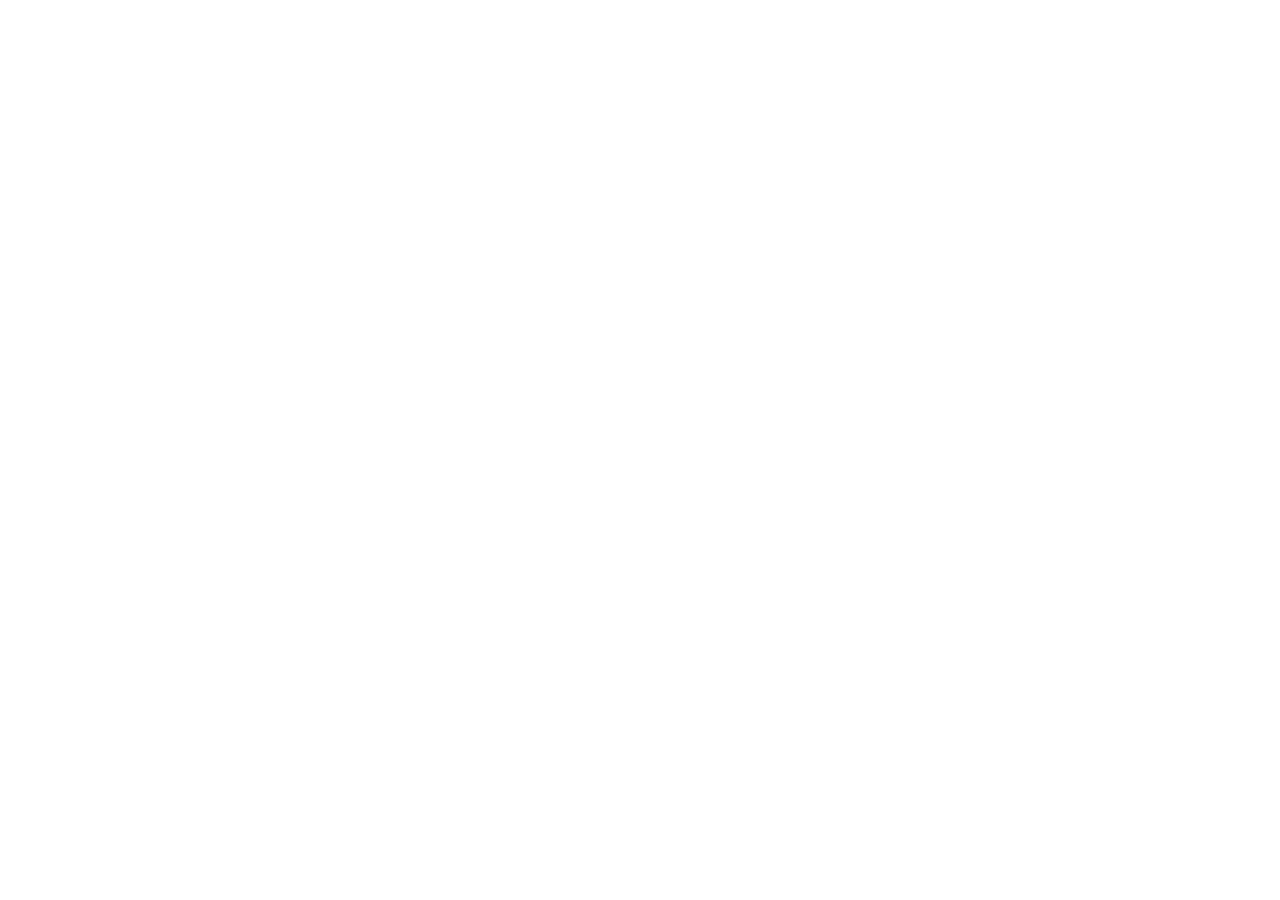
==== index.html @ a02cd419 "Hopefully it work" ====
<!DOCTYPE html>
<html lang="en">
  <head>
    <meta charset="utf-8" />
    <meta name="viewport" content="width=device-width, initial-scale=1.0">

    <title>Sketch</title>

    <link rel="stylesheet" type="text/css" href="style.css">

    <script src="libraries/p5.min.js"></script>
    <script src="libraries/p5.sound.min.js"></script>
  </head>

  <body>
    <script src="input.js"></script>
    <script src="main.js"></script>
    <script src="rungeKutta.js"></script>
  </body>
</html>
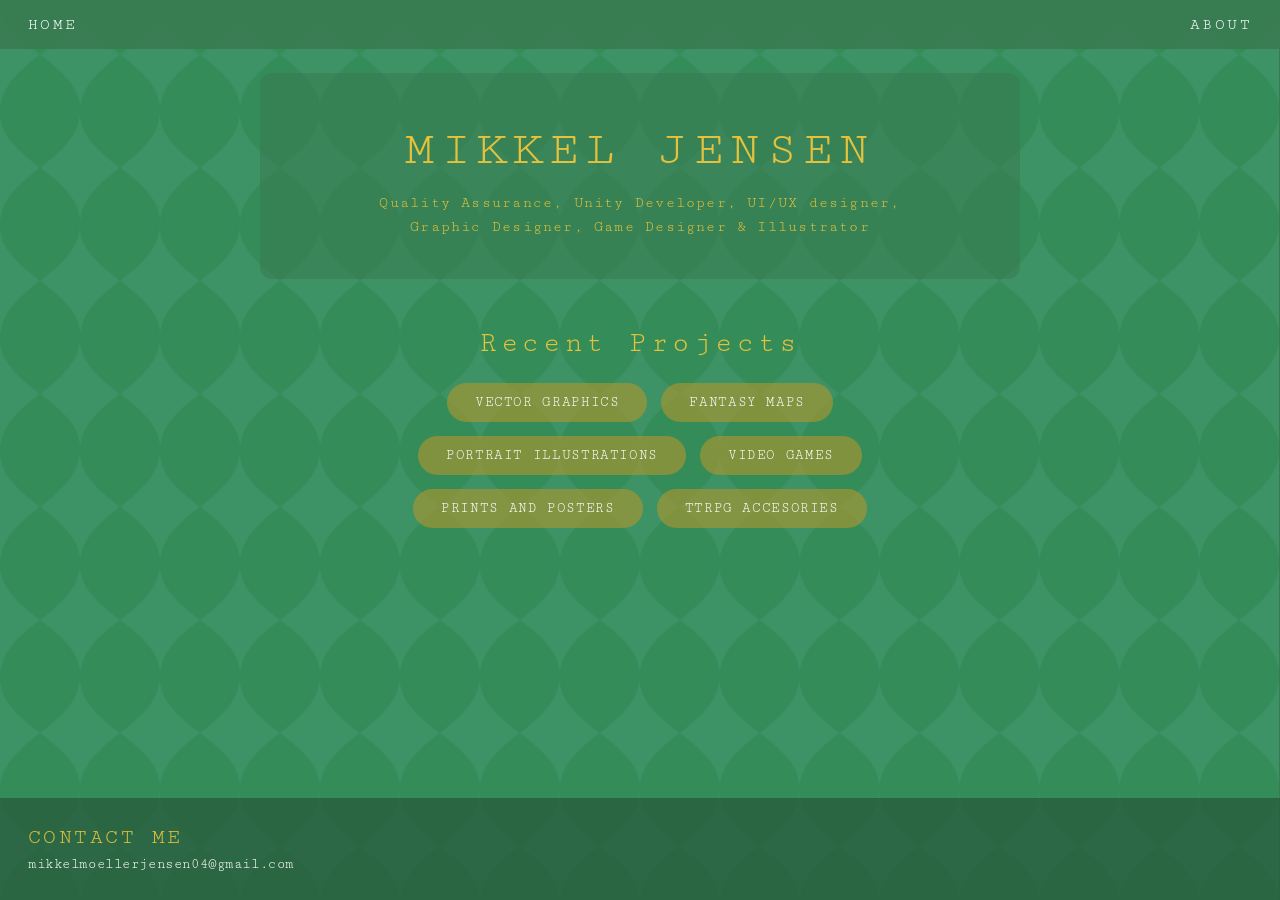
==== commit e05fb128: "Add portfolio site" ====
--- a/index.html
+++ b/index.html
@@ -1,20 +1,41 @@
 <!DOCTYPE html>
 <html lang="en">
-  <head>
-    <meta charset="utf-8" />
-    <meta name="viewport" content="width=device-width, initial-scale=1.0">
+<head>
+  <meta charset="UTF-8">
+  <meta name="viewport" content="width=device-width, initial-scale=1.0">
+  <title>Mikkel Jensen — Portfolio</title>
+  <link rel="stylesheet" href="style.css">
+</head>
+<body>
+  <div class="bg-pattern"></div>
 
-    <title>Sketch</title>
+  <nav>
+    <a href="index.html">HOME</a>
+    <a href="about.html">ABOUT</a>
+  </nav>
 
-    <link rel="stylesheet" type="text/css" href="style.css">
+  <main>
+    <div class="hero">
+      <h1>Mikkel Jensen</h1>
+      <p class="tagline">Quality Assurance, Unity Developer, UI/UX designer, Graphic Designer, Game Designer &amp; Illustrator</p>
+    </div>
 
-    <script src="libraries/p5.min.js"></script>
-    <script src="libraries/p5.sound.min.js"></script>
-  </head>
+    <div class="projects-section">
+      <h2>Recent Projects</h2>
+      <div class="project-buttons">
+        <a href="vector-graphics.html" class="project-btn">Vector Graphics</a>
+        <a href="fantasy-maps.html" class="project-btn">Fantasy Maps</a>
+        <a href="portraits.html" class="project-btn">Portrait Illustrations</a>
+        <a href="video-games.html" class="project-btn">Video Games</a>
+        <a href="prints.html" class="project-btn">Prints and Posters</a>
+        <a href="ttrpg.html" class="project-btn">TTRPG Accesories</a>
+      </div>
+    </div>
+  </main>
 
-  <body>
-    <script src="input.js"></script>
-    <script src="main.js"></script>
-    <script src="rungeKutta.js"></script>
-  </body>
+  <footer>
+    <h3>Contact Me</h3>
+    <span class="email">mikkelmoellerjensen04@gmail.com</span>
+  </footer>
+</body>
 </html>
--- a/style.css
+++ b/style.css
@@ -0,0 +1,432 @@
+@import url('https://fonts.googleapis.com/css2?family=Cutive+Mono&display=swap');
+
+/* ── Reset & Base ── */
+*, *::before, *::after {
+  box-sizing: border-box;
+  margin: 0;
+  padding: 0;
+}
+
+html {
+  scroll-behavior: smooth;
+}
+
+body {
+  font-family: 'Cutive Mono', monospace;
+  color: #FFFFFF;
+  background-color: #3a7a52;
+  min-height: 100vh;
+  display: flex;
+  flex-direction: column;
+}
+
+/* ── Background Pattern ── */
+.bg-pattern {
+  position: fixed;
+  top: 0;
+  left: 0;
+  width: 100%;
+  height: 100%;
+  z-index: -1;
+  background-image: url('images/background.png');
+  background-size: cover;
+  background-position: center;
+  background-repeat: repeat;
+}
+
+/* ── Navigation ── */
+nav {
+  display: flex;
+  justify-content: space-between;
+  align-items: center;
+  padding: 16px 28px;
+  letter-spacing: 0.15em;
+  text-transform: uppercase;
+  font-size: 1rem;
+  position: sticky;
+  top: 0;
+  z-index: 100;
+  background: rgba(58, 122, 82, 0.85);
+  backdrop-filter: blur(6px);
+  -webkit-backdrop-filter: blur(6px);
+}
+
+nav a {
+  color: #FFFFFF;
+  text-decoration: none;
+  transition: color 0.2s ease;
+}
+
+nav a:hover {
+  color: #E5C13C;
+}
+
+/* ── Main Content ── */
+main {
+  flex: 1;
+  width: 100%;
+  max-width: 800px;
+  margin: 0 auto;
+  padding: 0 20px 40px;
+}
+
+/* ── Section Title Banner ── */
+.section-title {
+  background: rgba(58, 122, 82, 0.55);
+  border-radius: 12px;
+  padding: 28px 32px;
+  margin: 24px 0 32px;
+  text-align: center;
+}
+
+.section-title h1 {
+  color: #E5C13C;
+  font-family: 'Cutive Mono', monospace;
+  font-size: 2rem;
+  letter-spacing: 0.18em;
+  text-transform: uppercase;
+  font-weight: 400;
+  line-height: 1.3;
+}
+
+.section-title .subtitle {
+  color: #E5C13C;
+  font-size: 0.85rem;
+  letter-spacing: 0.12em;
+  margin-top: 4px;
+}
+
+/* ── Hero (Home page) ── */
+.hero {
+  background: rgba(58, 122, 82, 0.55);
+  border-radius: 12px;
+  padding: 48px 32px 40px;
+  margin: 24px 0 48px;
+  text-align: center;
+}
+
+.hero h1 {
+  color: #E5C13C;
+  font-size: 2.6rem;
+  letter-spacing: 0.15em;
+  text-transform: uppercase;
+  font-weight: 400;
+  margin-bottom: 12px;
+  line-height: 1.2;
+}
+
+.hero .tagline {
+  color: #E5C13C;
+  font-size: 0.95rem;
+  letter-spacing: 0.08em;
+  line-height: 1.6;
+  max-width: 540px;
+  margin: 0 auto;
+}
+
+/* ── Project Buttons (Home) ── */
+.projects-section {
+  text-align: center;
+  margin-bottom: 48px;
+}
+
+.projects-section h2 {
+  color: #E5C13C;
+  font-size: 1.8rem;
+  letter-spacing: 0.12em;
+  font-weight: 400;
+  margin-bottom: 24px;
+}
+
+.project-buttons {
+  display: flex;
+  flex-wrap: wrap;
+  justify-content: center;
+  gap: 14px;
+  max-width: 600px;
+  margin: 0 auto;
+}
+
+.project-btn {
+  display: inline-block;
+  background: rgba(170, 150, 50, 0.65);
+  color: #FFFFFF;
+  text-decoration: none;
+  padding: 12px 28px;
+  border-radius: 999px;
+  letter-spacing: 0.12em;
+  text-transform: uppercase;
+  font-family: 'Cutive Mono', monospace;
+  font-size: 0.85rem;
+  transition: background 0.25s ease, transform 0.15s ease;
+  border: none;
+  cursor: pointer;
+}
+
+.project-btn:hover {
+  background: rgba(210, 185, 50, 0.85);
+  transform: translateY(-1px);
+}
+
+/* ── Footer ── */
+footer {
+  background: rgba(40, 90, 60, 0.75);
+  padding: 28px 28px;
+  margin-top: auto;
+}
+
+footer h3 {
+  color: #E5C13C;
+  font-size: 1.3rem;
+  letter-spacing: 0.12em;
+  text-transform: uppercase;
+  font-weight: 400;
+  margin-bottom: 6px;
+}
+
+footer .email {
+  color: #FFFFFF;
+  font-size: 0.9rem;
+  letter-spacing: 0.04em;
+  user-select: all;
+  cursor: text;
+}
+
+/* ── About Page ── */
+.about-header {
+  display: flex;
+  align-items: center;
+  gap: 24px;
+  background: rgba(58, 122, 82, 0.55);
+  border-radius: 12px;
+  padding: 32px;
+  margin: 24px 0 32px;
+  flex-wrap: wrap;
+}
+
+.about-header h1 {
+  color: #E5C13C;
+  font-size: 2rem;
+  letter-spacing: 0.15em;
+  text-transform: uppercase;
+  font-weight: 400;
+}
+
+.about-photo {
+  width: 160px;
+  height: 160px;
+  border-radius: 12px;
+  object-fit: cover;
+  margin-left: auto;
+}
+
+.about-text {
+  background: rgba(58, 122, 82, 0.35);
+  border-radius: 12px;
+  padding: 32px;
+  margin-bottom: 32px;
+  line-height: 1.8;
+  font-size: 0.92rem;
+  letter-spacing: 0.03em;
+}
+
+.about-text p {
+  margin-bottom: 20px;
+}
+
+.about-text p:last-child {
+  margin-bottom: 0;
+}
+
+/* ── Content Cards (used across pages) ── */
+.content-card {
+  background: rgba(58, 122, 82, 0.4);
+  border-radius: 12px;
+  padding: 28px;
+  margin-bottom: 28px;
+}
+
+.content-card h2 {
+  color: #E5C13C;
+  font-size: 1.2rem;
+  letter-spacing: 0.15em;
+  text-transform: uppercase;
+  font-weight: 400;
+  text-align: center;
+  margin-bottom: 20px;
+}
+
+.content-card h3 {
+  color: #E5C13C;
+  font-size: 1rem;
+  letter-spacing: 0.12em;
+  text-transform: uppercase;
+  font-weight: 400;
+  text-align: center;
+  margin-bottom: 16px;
+}
+
+/* ── Image Grids ── */
+.logo-grid {
+  display: grid;
+  grid-template-columns: 1fr 1fr;
+  gap: 16px;
+  align-items: center;
+}
+
+.logo-grid img,
+.logo-grid object {
+  width: 100%;
+  height: auto;
+  border-radius: 4px;
+}
+
+.single-image {
+  width: 100%;
+  border-radius: 8px;
+  display: block;
+  margin: 0 auto;
+}
+
+.gallery-image {
+  width: 100%;
+  border-radius: 8px;
+  display: block;
+  margin-bottom: 24px;
+  box-shadow: 0 4px 20px rgba(0,0,0,0.25);
+}
+
+.gallery-image:last-child {
+  margin-bottom: 0;
+}
+
+/* ── Video Games Page ── */
+.game-entry {
+  background: rgba(58, 122, 82, 0.4);
+  border-radius: 12px;
+  padding: 28px;
+  margin-bottom: 28px;
+  text-align: center;
+}
+
+.game-entry h2 {
+  color: #E5C13C;
+  font-size: 1.3rem;
+  letter-spacing: 0.12em;
+  text-transform: uppercase;
+  font-weight: 400;
+  text-decoration: underline;
+  text-underline-offset: 6px;
+  margin-bottom: 20px;
+}
+
+.game-entry img {
+  width: 100%;
+  border-radius: 6px;
+  margin-bottom: 16px;
+}
+
+.game-entry .github-link {
+  display: inline-block;
+  color: #E5C13C;
+  text-decoration: underline;
+  text-transform: uppercase;
+  letter-spacing: 0.08em;
+  font-size: 0.85rem;
+  margin-bottom: 16px;
+  font-family: 'Cutive Mono', monospace;
+}
+
+.game-entry .github-link:hover {
+  color: #fff;
+}
+
+.game-entry p {
+  text-align: left;
+  line-height: 1.7;
+  font-size: 0.88rem;
+  letter-spacing: 0.02em;
+}
+
+/* ── TTRPG Page ── */
+.card-grid {
+  display: grid;
+  grid-template-columns: 1fr 1fr;
+  gap: 16px;
+  margin-bottom: 16px;
+}
+
+.card-grid img {
+  width: 100%;
+  border-radius: 8px;
+}
+
+/* ── Prints Page ── */
+.print-image {
+  width: 100%;
+  border-radius: 8px;
+  display: block;
+  margin-bottom: 28px;
+  box-shadow: 0 4px 20px rgba(0,0,0,0.25);
+}
+
+.print-image:last-child {
+  margin-bottom: 0;
+}
+
+/* ── SVG embed ── */
+.svg-embed {
+  width: 100%;
+  height: auto;
+  display: block;
+}
+
+/* ── Responsive ── */
+@media (max-width: 600px) {
+  .hero h1 {
+    font-size: 1.8rem;
+  }
+
+  .hero .tagline {
+    font-size: 0.82rem;
+  }
+
+  .section-title h1 {
+    font-size: 1.5rem;
+  }
+
+  .about-header {
+    flex-direction: column;
+    text-align: center;
+  }
+
+  .about-photo {
+    margin-left: 0;
+    width: 140px;
+    height: 140px;
+  }
+
+  .project-btn {
+    font-size: 0.78rem;
+    padding: 10px 20px;
+  }
+
+  nav {
+    padding: 12px 20px;
+    font-size: 0.9rem;
+  }
+
+  main {
+    padding: 0 14px 32px;
+  }
+}
+
+@media (min-width: 801px) {
+  .hero h1 {
+    font-size: 3rem;
+  }
+
+  .section-title h1 {
+    font-size: 2.4rem;
+  }
+}
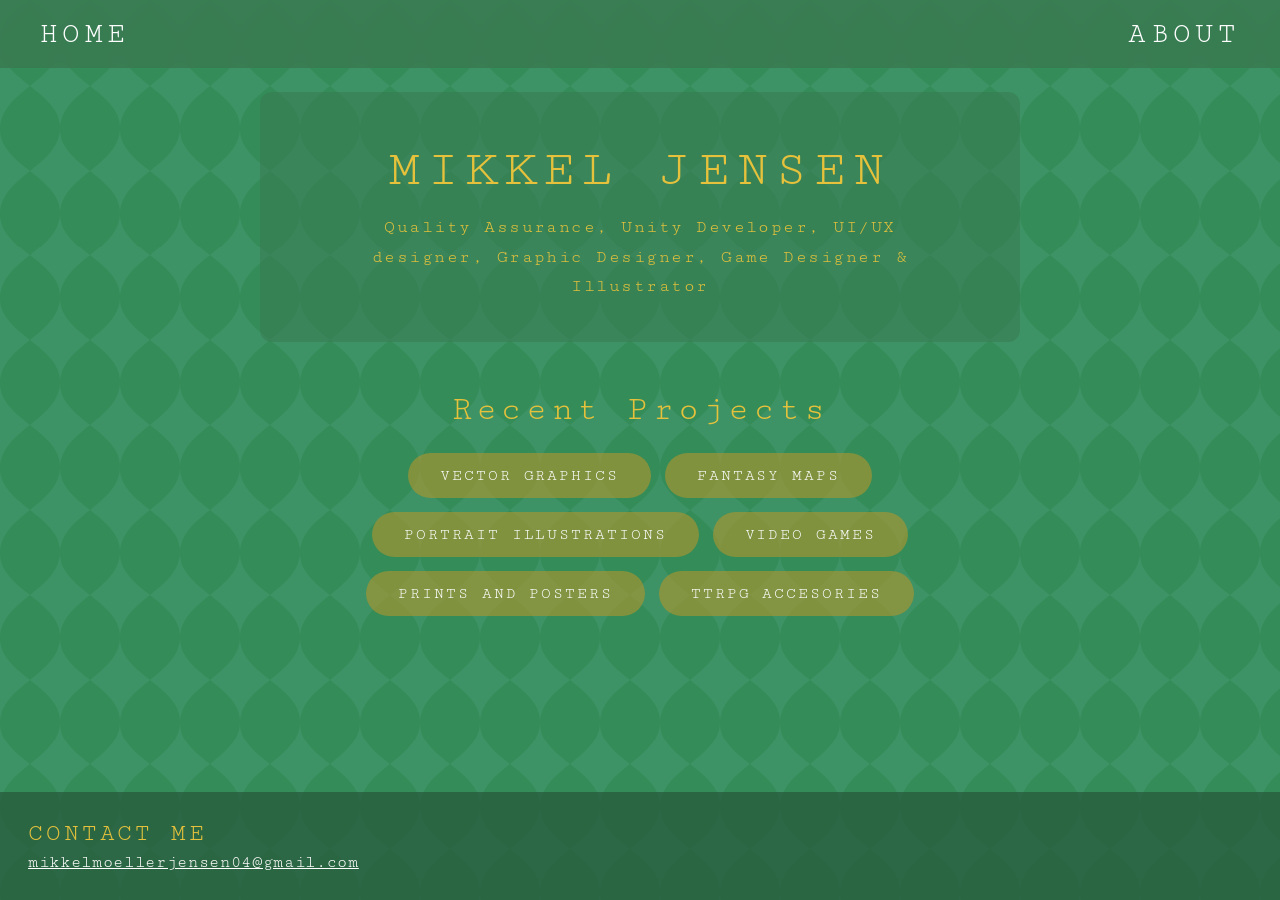
==== commit 7927cea9: "Updated email footer to have better interaction" ====
--- a/index.html
+++ b/index.html
@@ -35,7 +35,9 @@
 
   <footer>
     <h3>Contact Me</h3>
-    <span class="email">mikkelmoellerjensen04@gmail.com</span>
+    <a href="mailto:mikkelmoellerjensen04@gmail.com" class="email">
+    mikkelmoellerjensen04@gmail.com
+    </a>
   </footer>
 </body>
 </html>
--- a/style.css
+++ b/style.css
@@ -1,6 +1,5 @@
 @import url('https://fonts.googleapis.com/css2?family=Cutive+Mono&display=swap');
 
-/* ── Reset & Base ── */
 *, *::before, *::after {
   box-sizing: border-box;
   margin: 0;
@@ -20,7 +19,6 @@
   flex-direction: column;
 }
 
-/* ── Background Pattern ── */
 .bg-pattern {
   position: fixed;
   top: 0;
@@ -28,13 +26,13 @@
   width: 100%;
   height: 100%;
   z-index: -1;
-  background-image: url('images/background.png');
-  background-size: cover;
-  background-position: center;
+  background-color: #3D9365;
+  background-image: url('svg/background_tile.svg');
+  background-size: 90px auto;       /* one tile; scales crisply since it's vector */
+  background-position: top left;
   background-repeat: repeat;
 }
 
-/* ── Navigation ── */
 nav {
   display: flex;
   justify-content: space-between;
@@ -61,7 +59,6 @@
   color: #E5C13C;
 }
 
-/* ── Main Content ── */
 main {
   flex: 1;
   width: 100%;
@@ -70,7 +67,6 @@
   padding: 0 20px 40px;
 }
 
-/* ── Section Title Banner ── */
 .section-title {
   background: rgba(58, 122, 82, 0.55);
   border-radius: 12px;
@@ -96,7 +92,6 @@
   margin-top: 4px;
 }
 
-/* ── Hero (Home page) ── */
 .hero {
   background: rgba(58, 122, 82, 0.55);
   border-radius: 12px;
@@ -124,7 +119,6 @@
   margin: 0 auto;
 }
 
-/* ── Project Buttons (Home) ── */
 .projects-section {
   text-align: center;
   margin-bottom: 48px;
@@ -168,7 +162,6 @@
   transform: translateY(-1px);
 }
 
-/* ── Footer ── */
 footer {
   background: rgba(40, 90, 60, 0.75);
   padding: 28px 28px;
@@ -188,15 +181,19 @@
   color: #FFFFFF;
   font-size: 0.9rem;
   letter-spacing: 0.04em;
-  user-select: all;
+  user-select: text;
   cursor: text;
 }
 
-/* ── About Page ── */
+footer .email:hover {
+  color: #E5C13C;
+}
+
 .about-header {
   display: flex;
   align-items: center;
-  gap: 24px;
+  justify-content: center;
+  gap: 32px;
   background: rgba(58, 122, 82, 0.55);
   border-radius: 12px;
   padding: 32px;
@@ -213,11 +210,10 @@
 }
 
 .about-photo {
-  width: 160px;
-  height: 160px;
+  width: 200px;
+  height: auto;
   border-radius: 12px;
   object-fit: cover;
-  margin-left: auto;
 }
 
 .about-text {
@@ -238,7 +234,6 @@
   margin-bottom: 0;
 }
 
-/* ── Content Cards (used across pages) ── */
 .content-card {
   background: rgba(58, 122, 82, 0.4);
   border-radius: 12px;
@@ -266,7 +261,6 @@
   margin-bottom: 16px;
 }
 
-/* ── Image Grids ── */
 .logo-grid {
   display: grid;
   grid-template-columns: 1fr 1fr;
@@ -294,13 +288,13 @@
   display: block;
   margin-bottom: 24px;
   box-shadow: 0 4px 20px rgba(0,0,0,0.25);
+  overflow: hidden;
 }
 
 .gallery-image:last-child {
   margin-bottom: 0;
 }
 
-/* ── Video Games Page ── */
 .game-entry {
   background: rgba(58, 122, 82, 0.4);
   border-radius: 12px;
@@ -311,12 +305,11 @@
 
 .game-entry h2 {
   color: #E5C13C;
-  font-size: 1.3rem;
-  letter-spacing: 0.12em;
-  text-transform: uppercase;
-  font-weight: 400;
-  text-decoration: underline;
-  text-underline-offset: 6px;
+  font-size: 1.6rem;
+  letter-spacing: 0.12em;
+  text-transform: uppercase;
+  font-weight: 400;
+  text-decoration: none;
   margin-bottom: 20px;
 }
 
@@ -348,7 +341,6 @@
   letter-spacing: 0.02em;
 }
 
-/* ── TTRPG Page ── */
 .card-grid {
   display: grid;
   grid-template-columns: 1fr 1fr;
@@ -361,7 +353,6 @@
   border-radius: 8px;
 }
 
-/* ── Prints Page ── */
 .print-image {
   width: 100%;
   border-radius: 8px;
@@ -374,15 +365,18 @@
   margin-bottom: 0;
 }
 
-/* ── SVG embed ── */
 .svg-embed {
   width: 100%;
   height: auto;
   display: block;
 }
 
-/* ── Responsive ── */
-@media (max-width: 600px) {
+/* ── Mobile ── */
+@media (max-width: 800px) {
+  .bg-pattern {
+    background-size: 25px auto;
+  }
+
   .hero h1 {
     font-size: 1.8rem;
   }
@@ -401,9 +395,7 @@
   }
 
   .about-photo {
-    margin-left: 0;
     width: 140px;
-    height: 140px;
   }
 
   .project-btn {
@@ -412,8 +404,8 @@
   }
 
   nav {
-    padding: 12px 20px;
-    font-size: 0.9rem;
+    padding: 15px 20px;
+    font-size: 1.2rem;
   }
 
   main {
@@ -421,12 +413,80 @@
   }
 }
 
+/* ── Desktop ── */
 @media (min-width: 801px) {
+  .bg-pattern {
+    background-size: 60px auto;
+  }
+
   .hero h1 {
-    font-size: 3rem;
+    font-size: 3.2rem;
+  }
+
+  .hero .tagline {
+    font-size: 1.15rem;
   }
 
   .section-title h1 {
-    font-size: 2.4rem;
-  }
-}
+    font-size: 2.6rem;
+  }
+
+  .section-title .subtitle {
+    font-size: 1rem;
+  }
+
+  .projects-section h2 {
+    font-size: 2.2rem;
+  }
+
+  .project-btn {
+    font-size: 1rem;
+    padding: 14px 32px;
+  }
+
+  .about-header h1 {
+    font-size: 2.6rem;
+  }
+
+  .about-photo {
+    width: 240px;
+  }
+
+  .about-text {
+    font-size: 1.08rem;
+    padding: 40px;
+  }
+
+  .content-card h2 {
+    font-size: 1.5rem;
+  }
+
+  .content-card h3 {
+    font-size: 1.3rem;
+  }
+
+  .game-entry h2 {
+    font-size: 2rem;
+  }
+
+  .game-entry p {
+    font-size: 1.05rem;
+  }
+
+  .game-entry .github-link {
+    font-size: 1rem;
+  }
+
+  nav {
+    font-size: 1.8rem;
+    padding: 18px 40px;
+  }
+
+  footer h3 {
+    font-size: 1.5rem;
+  }
+
+  footer .email {
+    font-size: 1.05rem;
+  }
+}
